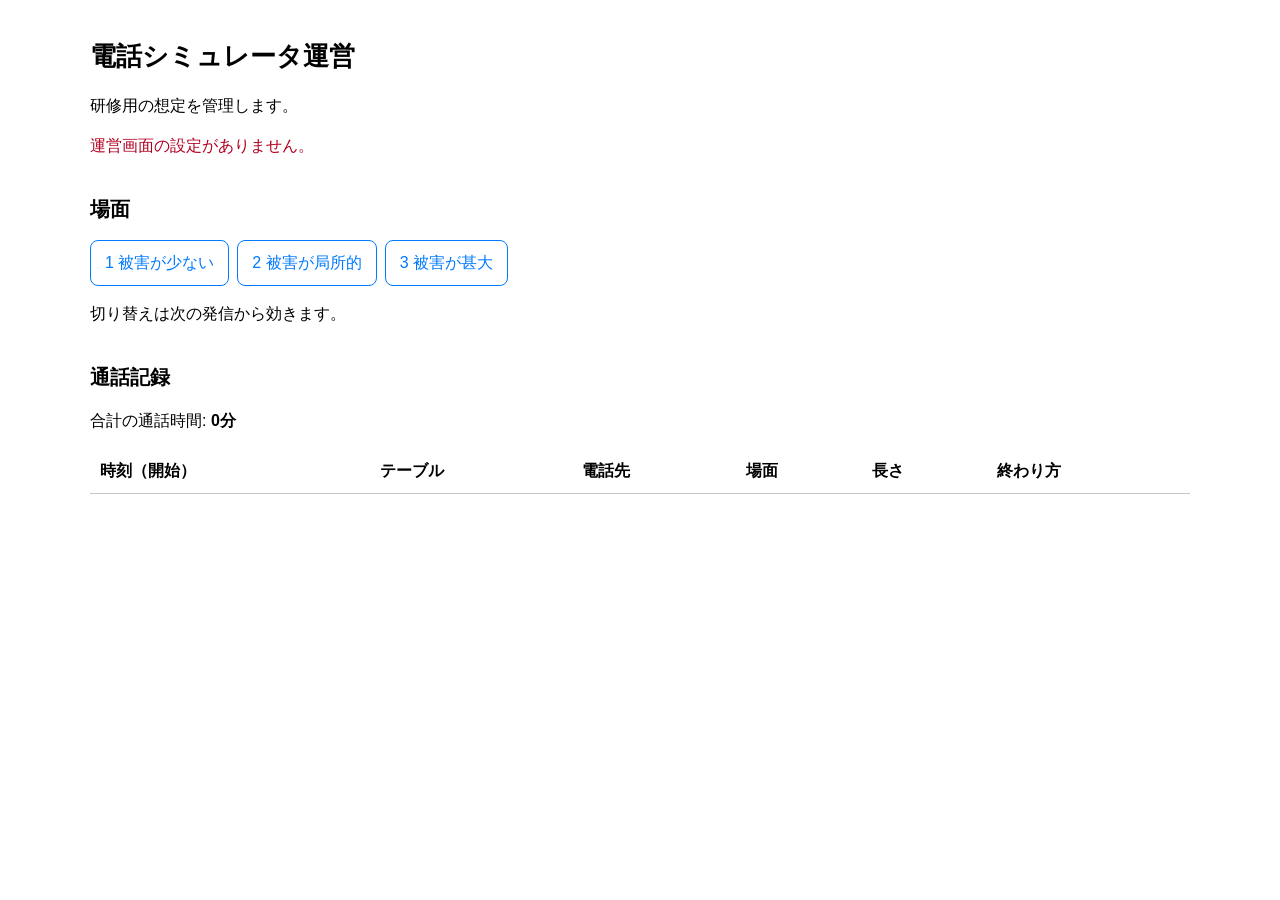
==== admin.html @ 40399af1 "電話シミュレータ本番 初版（hal-workspace b1aaf7d の drill-phone/web）" ====
<!doctype html>
<html lang="ja"><head><meta charset="utf-8"><meta name="viewport" content="width=device-width,initial-scale=1"><title>電話シミュレータ運営</title><link rel="stylesheet" href="css/admin.css"></head>
<body><main><h1>電話シミュレータ運営</h1><p>研修用の想定を管理します。</p><div id="error" role="alert"></div>
<section><h2>場面</h2><div id="scenes"><button type="button" data-scene="1">1 被害が少ない</button><button type="button" data-scene="2">2 被害が局所的</button><button type="button" data-scene="3">3 被害が甚大</button></div><p>切り替えは次の発信から効きます。</p></section>
<section><h2>通話記録</h2><p>合計の通話時間: <strong id="total">0分</strong></p><div class="scroll"><table><thead><tr><th>時刻（開始）</th><th>テーブル</th><th>電話先</th><th>場面</th><th>長さ</th><th>終わり方</th></tr></thead><tbody id="calls"></tbody></table></div><div id="detail"></div></section>
</main><script src="js/config.js"></script><script src="js/api.js"></script><script src="js/admin.js"></script></body></html>
---- css/admin.css ----
:root{--blue:#007aff;--line:#c6c6c8}body{font:16px/1.5 -apple-system,"Hiragino Sans","BIZ UDPGothic",sans-serif;color:#000;background:#fff;margin:0}main{max-width:1100px;margin:auto;padding:20px}h1{font-size:26px}h2{font-size:20px;margin-top:36px}button{font:inherit;cursor:pointer}#scenes{display:flex;gap:8px;flex-wrap:wrap}#scenes button{border:1px solid var(--blue);background:#fff;color:var(--blue);border-radius:8px;padding:10px 14px}#scenes button.active{background:var(--blue);color:#fff}.scroll{overflow:auto}table{width:100%;border-collapse:collapse;min-width:650px}th,td{padding:10px;border-bottom:1px solid var(--line);text-align:left}tbody tr{cursor:pointer}tbody tr:hover{background:#f2f2f7}#detail{margin-top:24px;white-space:pre-wrap}#detail p{padding:8px 12px;background:#f2f2f7;border-radius:8px}#detail small{color:#6e6e73}#error{color:#b00020}
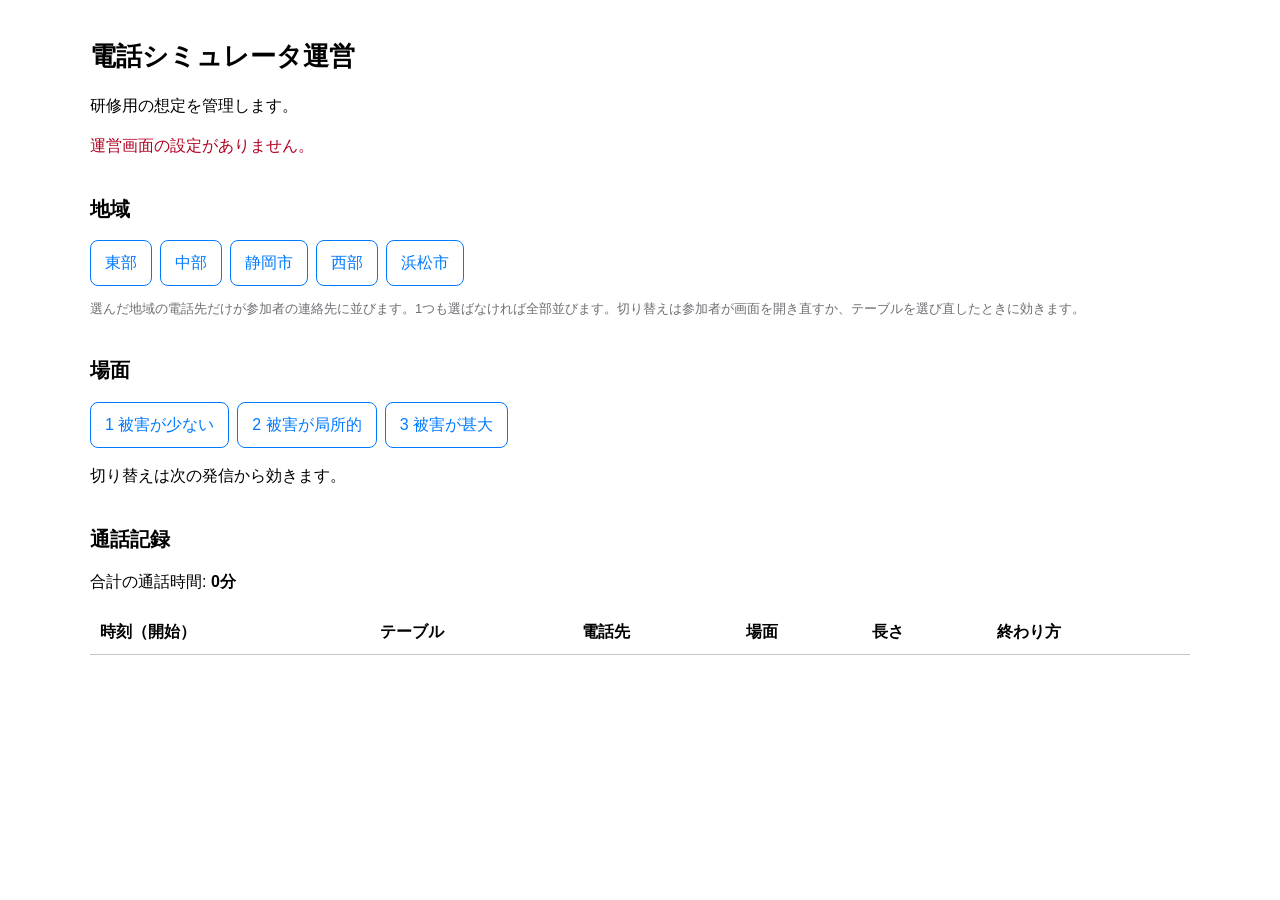
==== commit 6757487c: "地域の切り替え・血液・台本の無い電話先の警告（hal-workspace 98ec33d の drill-phone/web）" ====
--- a/admin.html
+++ b/admin.html
@@ -1,6 +1,8 @@
 <!doctype html>
 <html lang="ja"><head><meta charset="utf-8"><meta name="viewport" content="width=device-width,initial-scale=1"><title>電話シミュレータ運営</title><link rel="stylesheet" href="css/admin.css"></head>
 <body><main><h1>電話シミュレータ運営</h1><p>研修用の想定を管理します。</p><div id="error" role="alert"></div>
+<section><h2>地域</h2><div id="regions"><button type="button" data-region="東部">東部</button><button type="button" data-region="中部">中部</button><button type="button" data-region="静岡市">静岡市</button><button type="button" data-region="西部">西部</button><button type="button" data-region="浜松市">浜松市</button></div><p class="note">選んだ地域の電話先だけが参加者の連絡先に並びます。1つも選ばなければ全部並びます。切り替えは参加者が画面を開き直すか、テーブルを選び直したときに効きます。</p></section>
 <section><h2>場面</h2><div id="scenes"><button type="button" data-scene="1">1 被害が少ない</button><button type="button" data-scene="2">2 被害が局所的</button><button type="button" data-scene="3">3 被害が甚大</button></div><p>切り替えは次の発信から効きます。</p></section>
+<div id="missing" role="alert" hidden></div>
 <section><h2>通話記録</h2><p>合計の通話時間: <strong id="total">0分</strong></p><div class="scroll"><table><thead><tr><th>時刻（開始）</th><th>テーブル</th><th>電話先</th><th>場面</th><th>長さ</th><th>終わり方</th></tr></thead><tbody id="calls"></tbody></table></div><div id="detail"></div></section>
 </main><script src="js/config.js"></script><script src="js/api.js"></script><script src="js/admin.js"></script></body></html>
--- a/css/admin.css
+++ b/css/admin.css
@@ -1 +1 @@
-:root{--blue:#007aff;--line:#c6c6c8}body{font:16px/1.5 -apple-system,"Hiragino Sans","BIZ UDPGothic",sans-serif;color:#000;background:#fff;margin:0}main{max-width:1100px;margin:auto;padding:20px}h1{font-size:26px}h2{font-size:20px;margin-top:36px}button{font:inherit;cursor:pointer}#scenes{display:flex;gap:8px;flex-wrap:wrap}#scenes button{border:1px solid var(--blue);background:#fff;color:var(--blue);border-radius:8px;padding:10px 14px}#scenes button.active{background:var(--blue);color:#fff}.scroll{overflow:auto}table{width:100%;border-collapse:collapse;min-width:650px}th,td{padding:10px;border-bottom:1px solid var(--line);text-align:left}tbody tr{cursor:pointer}tbody tr:hover{background:#f2f2f7}#detail{margin-top:24px;white-space:pre-wrap}#detail p{padding:8px 12px;background:#f2f2f7;border-radius:8px}#detail small{color:#6e6e73}#error{color:#b00020}
+:root{--blue:#007aff;--line:#c6c6c8}body{font:16px/1.5 -apple-system,"Hiragino Sans","BIZ UDPGothic",sans-serif;color:#000;background:#fff;margin:0}main{max-width:1100px;margin:auto;padding:20px}h1{font-size:26px}h2{font-size:20px;margin-top:36px}button{font:inherit;cursor:pointer}#regions,#scenes{display:flex;gap:8px;flex-wrap:wrap}#regions button,#scenes button{border:1px solid var(--blue);background:#fff;color:var(--blue);border-radius:8px;padding:10px 14px}#regions button.active,#scenes button.active{background:var(--blue);color:#fff}.note{font-size:13px;color:#6e6e73}#missing{border:1px solid #ff9f0a;border-radius:8px;padding:12px;margin-top:24px}#missing[hidden]{display:none}.scroll{overflow:auto}table{width:100%;border-collapse:collapse;min-width:650px}th,td{padding:10px;border-bottom:1px solid var(--line);text-align:left}tbody tr{cursor:pointer}tbody tr:hover{background:#f2f2f7}#detail{margin-top:24px;white-space:pre-wrap}#detail p{padding:8px 12px;background:#f2f2f7;border-radius:8px}#detail small{color:#6e6e73}#error{color:#b00020}
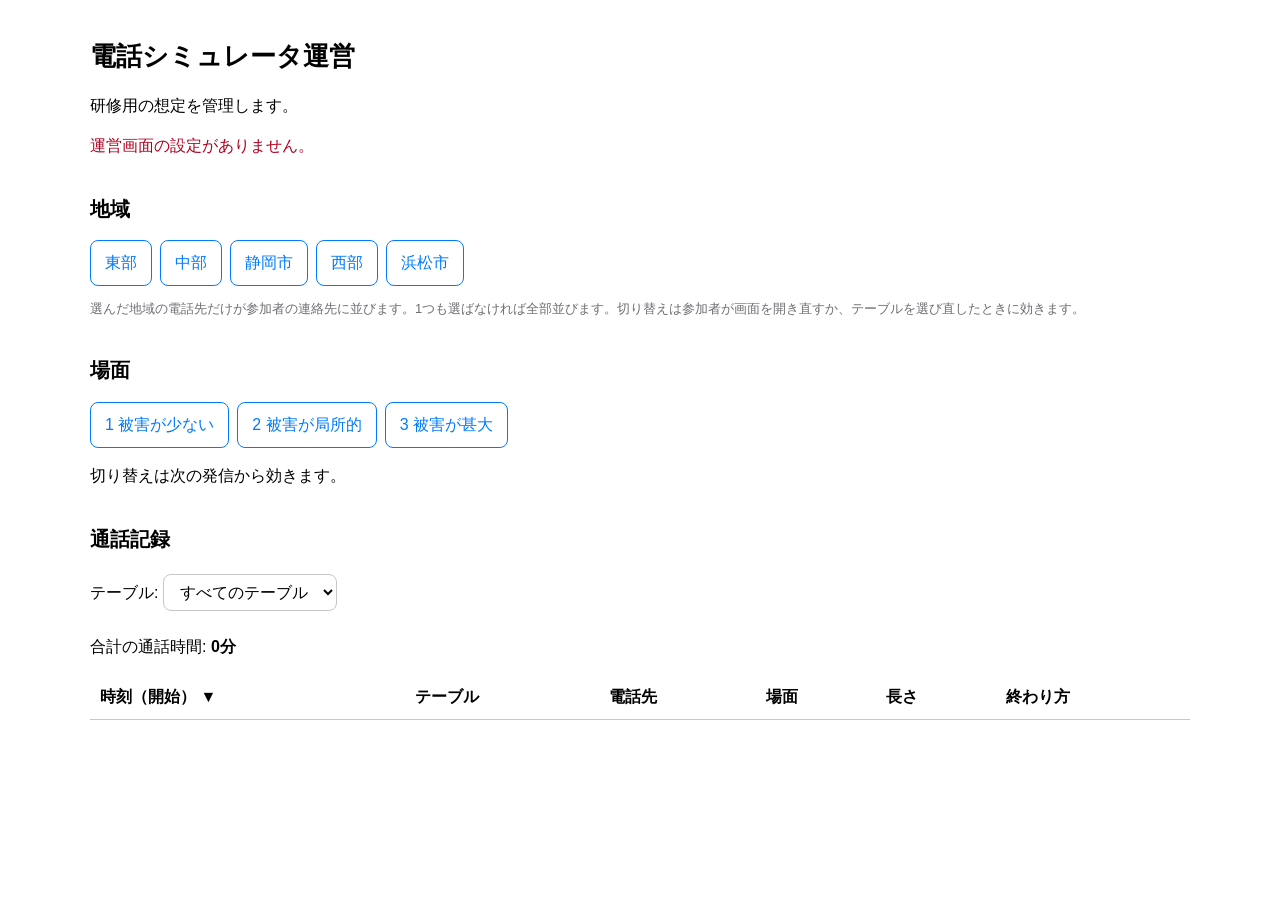
==== commit f3162532: "画面の見直し・運営画面の通話記録（hal-workspace c894121 の drill-phone/web）" ====
--- a/admin.html
+++ b/admin.html
@@ -4,5 +4,6 @@
 <section><h2>地域</h2><div id="regions"><button type="button" data-region="東部">東部</button><button type="button" data-region="中部">中部</button><button type="button" data-region="静岡市">静岡市</button><button type="button" data-region="西部">西部</button><button type="button" data-region="浜松市">浜松市</button></div><p class="note">選んだ地域の電話先だけが参加者の連絡先に並びます。1つも選ばなければ全部並びます。切り替えは参加者が画面を開き直すか、テーブルを選び直したときに効きます。</p></section>
 <section><h2>場面</h2><div id="scenes"><button type="button" data-scene="1">1 被害が少ない</button><button type="button" data-scene="2">2 被害が局所的</button><button type="button" data-scene="3">3 被害が甚大</button></div><p>切り替えは次の発信から効きます。</p></section>
 <div id="missing" role="alert" hidden></div>
-<section><h2>通話記録</h2><p>合計の通話時間: <strong id="total">0分</strong></p><div class="scroll"><table><thead><tr><th>時刻（開始）</th><th>テーブル</th><th>電話先</th><th>場面</th><th>長さ</th><th>終わり方</th></tr></thead><tbody id="calls"></tbody></table></div><div id="detail"></div></section>
+<section><h2>通話記録</h2><label for="table-filter">テーブル: </label><select id="table-filter"><option value="">すべてのテーブル</option></select><p>合計の通話時間<span id="total-scope"></span>: <strong id="total">0分</strong></p><div class="scroll"><table><thead><tr><th><button type="button" data-sort="startedMs">時刻（開始） ▼</button></th><th><button type="button" data-sort="tableId">テーブル</button></th><th><button type="button" data-sort="destinationName">電話先</button></th><th>場面</th><th><button type="button" data-sort="seconds">長さ</button></th><th>終わり方</th></tr></thead><tbody id="calls"></tbody></table></div></section>
+<dialog id="detail"><div class="detail-head"><h3>発話の全文</h3><button id="close-detail" type="button">閉じる</button></div><div id="detail-meta"></div><div id="detail-turns"></div></dialog>
 </main><script src="js/config.js"></script><script src="js/api.js"></script><script src="js/admin.js"></script></body></html>
--- a/css/admin.css
+++ b/css/admin.css
@@ -1 +1,4 @@
 :root{--blue:#007aff;--line:#c6c6c8}body{font:16px/1.5 -apple-system,"Hiragino Sans","BIZ UDPGothic",sans-serif;color:#000;background:#fff;margin:0}main{max-width:1100px;margin:auto;padding:20px}h1{font-size:26px}h2{font-size:20px;margin-top:36px}button{font:inherit;cursor:pointer}#regions,#scenes{display:flex;gap:8px;flex-wrap:wrap}#regions button,#scenes button{border:1px solid var(--blue);background:#fff;color:var(--blue);border-radius:8px;padding:10px 14px}#regions button.active,#scenes button.active{background:var(--blue);color:#fff}.note{font-size:13px;color:#6e6e73}#missing{border:1px solid #ff9f0a;border-radius:8px;padding:12px;margin-top:24px}#missing[hidden]{display:none}.scroll{overflow:auto}table{width:100%;border-collapse:collapse;min-width:650px}th,td{padding:10px;border-bottom:1px solid var(--line);text-align:left}tbody tr{cursor:pointer}tbody tr:hover{background:#f2f2f7}#detail{margin-top:24px;white-space:pre-wrap}#detail p{padding:8px 12px;background:#f2f2f7;border-radius:8px}#detail small{color:#6e6e73}#error{color:#b00020}
+select{font:inherit;padding:8px 12px;border:1px solid var(--line);border-radius:8px;background:#fff;margin:4px 0 8px}th button{border:0;background:none;font-weight:700;text-align:left;padding:0;color:inherit}tbody tr.selected{background:#e7f1ff}tbody tr:focus-visible,th button:focus-visible{outline:2px solid var(--blue);outline-offset:-2px}
+#detail{position:fixed;inset:0 0 0 auto;width:min(480px,100vw);height:100dvh;max-height:none;margin:0;padding:20px;border:0;border-left:1px solid var(--line);box-shadow:-8px 0 24px #0002;overflow:auto;white-space:normal}#detail::backdrop{background:#0006}.detail-head{display:flex;align-items:center;justify-content:space-between;gap:12px}.detail-head h3{margin:0;font-size:22px}.detail-head button{background:var(--blue);color:#fff;border:0;border-radius:8px;padding:8px 16px}#detail-meta{display:flex;flex-wrap:wrap;gap:6px;margin:16px 0;padding-bottom:16px;border-bottom:1px solid var(--line)}#detail-meta span{background:#f2f2f7;border-radius:6px;padding:4px 8px;font-size:14px}#detail-turns{display:flex;flex-direction:column;gap:8px}.turn{display:flex;flex-direction:column;max-width:80%}.turn.mine{align-self:flex-end;align-items:flex-end}.bubble{background:#e9e9eb;border-radius:16px;padding:10px 14px;white-space:pre-wrap;overflow-wrap:anywhere}.mine .bubble{background:var(--blue);color:#fff}.turn small{color:#6e6e73;padding:2px 8px}
+@media(max-width:899px){#detail{inset:auto 0 0 0;width:100vw;height:min(75dvh,680px);border:0;border-radius:16px 16px 0 0;box-shadow:0 -8px 24px #0002}}
